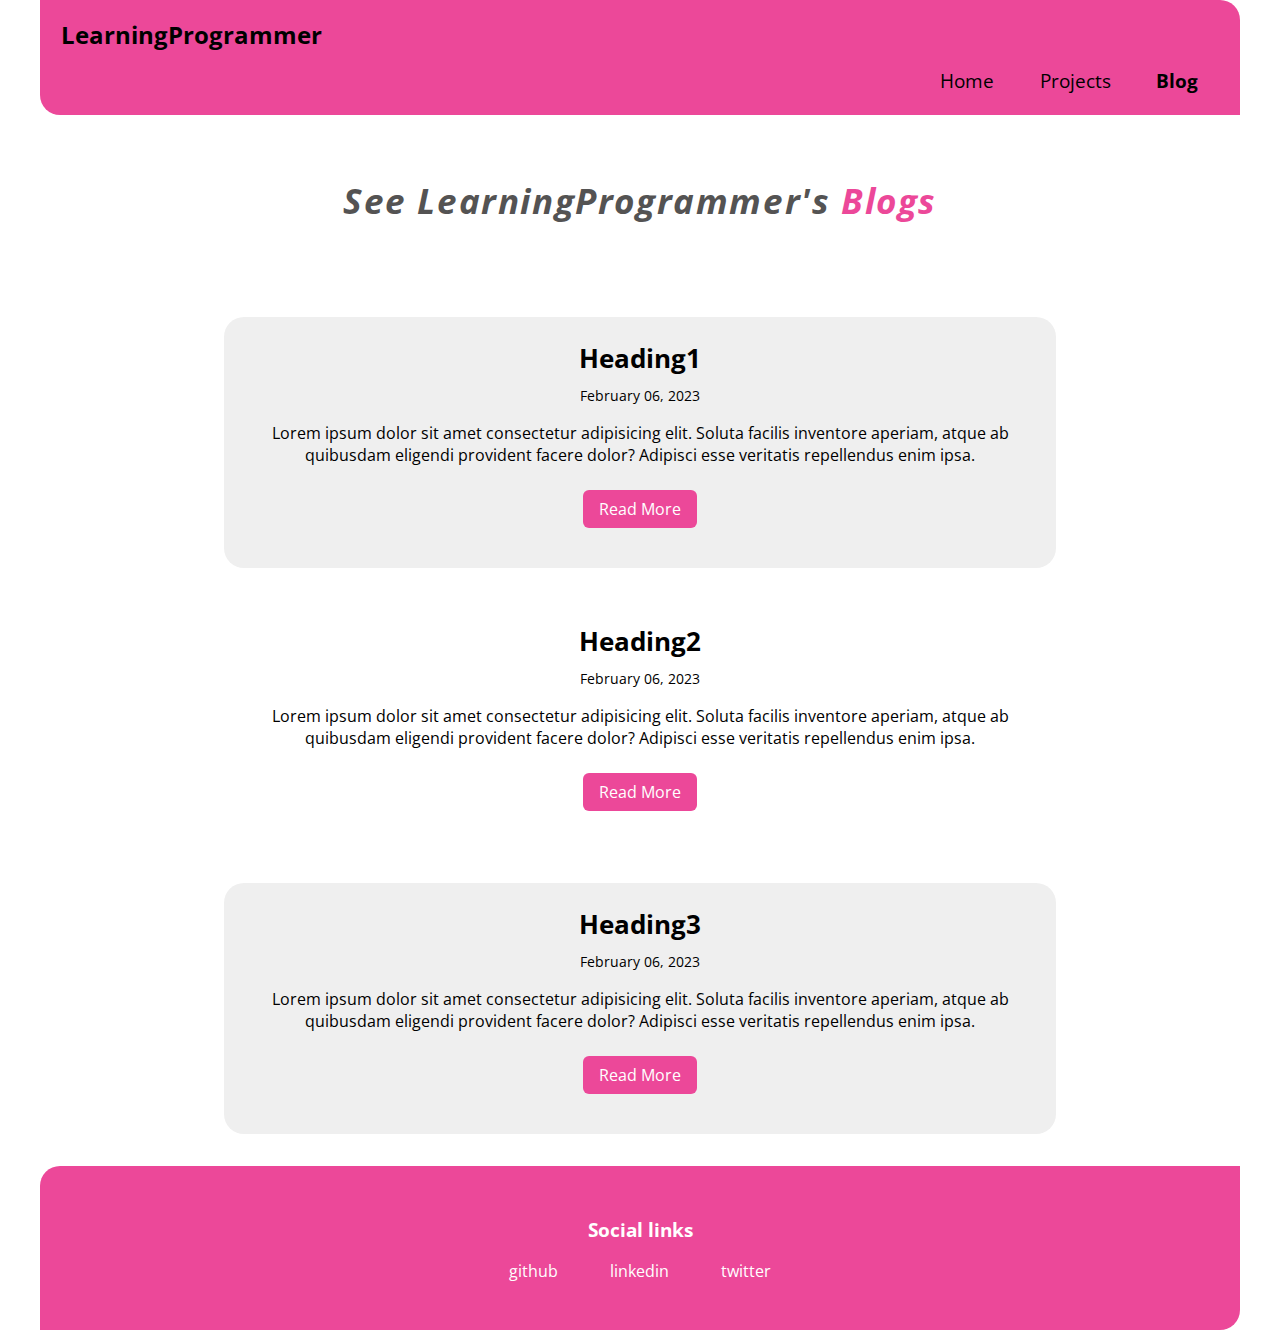
==== blogs.html @ 9a8c059e "feat: added projects.html and blogs.html" ====
<!DOCTYPE html>
<html lang="en">
<head>
    <meta charset="UTF-8">
    <meta http-equiv="X-UA-Compatible" content="IE=edge">
    <meta name="viewport" content="width=device-width, initial-scale=1.0">
    <link rel="stylesheet" href="styles.css">
    <title>LearningProgrammer's Projects</title>
</head>
<body>
    <header>
        <nav class="navigation">
            <h1 class="nav-brand">LearningProgrammer</h1>
            <ul>
                <li class="list-item-inline "><a href="/index.html">Home</a></li>
                <li class="list-item-inline "><a href="/projects.html">Projects</a></li>
                <li class="list-item-inline link-active"><a href="/blogs.html">Blog</a></li>
            </ul>
        </nav>
        
        <div class="hero">
            <h2 class="hero-heading">See LearningProgrammer's <span class="hero-inverted-text">Blogs</span> </h2>
        </div>
    </header>

    <section class="section ">
        <div class="center-container inverted-section">
            <h3>Heading1</h3>
            <small>February 06, 2023</small>
            <p>Lorem ipsum dolor sit amet consectetur adipisicing elit. Soluta facilis inventore aperiam, atque ab quibusdam eligendi provident facere dolor? Adipisci esse veritatis repellendus enim ipsa.</p>
            <div class="section-buttons">
                <a href="" class="link primary-link">Read More</a>
            </div>
        </div>
        <div class="center-container ">
            <h3>Heading2</h3>
            <small>February 06, 2023</small>
            <p>Lorem ipsum dolor sit amet consectetur adipisicing elit. Soluta facilis inventore aperiam, atque ab quibusdam eligendi provident facere dolor? Adipisci esse veritatis repellendus enim ipsa.</p>
            <div class="section-buttons">
                <a href="" class="link primary-link">Read More</a>
            </div>
        </div>
        <div class="center-container inverted-section">
            <h3>Heading3</h3>
            <small>February 06, 2023</small>
            <p>Lorem ipsum dolor sit amet consectetur adipisicing elit. Soluta facilis inventore aperiam, atque ab quibusdam eligendi provident facere dolor? Adipisci esse veritatis repellendus enim ipsa.</p>
            <div class="section-buttons">
                <a href="" class="link primary-link">Read More</a>
            </div>
        </div>

    </section>

    <footer class="footer">
        <h3>Social links</h3>
        <ul class="list-non-bulleted">
            <li class="list-item-inline"><a href="" class="link">github</a></li>
            <li class="list-item-inline"><a href="" class="link">linkedin</a></li>
            <li class="list-item-inline"><a href="" class="link">twitter</a></li>
        </ul>
    </footer>
    
</body>
</html>
---- styles.css ----
/* Importing fonts */
@import url('https://fonts.googleapis.com/css2?family=Open+Sans:ital,wght@0,400;0,700;1,400;1,700&display=swap');

/* defining CSS variables */
:root{
    --primary-color: rgb(236, 72, 153);
    --gray-color: rgb(84, 83, 83);
    --inverted-orange: rgb(239, 239, 239);
}

/* body tag */
body{
    font-family: 'Open Sans', 'Sans-Serif';
    margin: 0 auto;
    max-width: 1200px;
}

hr{
    margin: 2rem 0rem;
}


/* containers */

.container{
    margin: 0 1rem;  
}

.fluid-container{
    padding-left: 2rem;
    padding-right: 2rem;
}

.center-container{
    max-width: 800px;
    margin: auto;
}


/* links */

.link{
    text-decoration: none;
    padding: 0.5rem 1rem; 
}

.primary-link{
    background-color: var(--primary-color);
    color: white;
    border-radius: 6px;
}

.secondary-link{
    border: 1px solid var(--primary-color);
    color: var(--primary-color);
    border-radius: 6px;
}


/* lists */

.list-non-bulleted{
    list-style: none;
}

.list-item-inline{
    display: inline;
    padding: 0 0.5rem;
}



/* nav bar */

.navigation{
    background-color: var(--primary-color);
    padding: 0.1rem 1.3rem 0.3rem 1.3rem;
    border-bottom-left-radius: 20px;
    border-top-right-radius: 20px;
}

/* <a> items inside navigation class item */
.navigation a{
    color: black;
    text-decoration: none;
    padding: 1rem 0.8rem;
    font-size: 1.2rem;
}

.navigation ul{
    text-align: right;
}

/* state-wise styles */
.navigation a:hover{
    /* font-weight: bold; */
    color: white;
}

.nav-brand{
    font-weight: bold;
    font-size: 1.5rem;
}

.navigation ul .link-active{
    font-weight: bold;
}


/* header */

.hero{
    padding: 2rem;
}

.hero .hero-image{
    display: block;
    max-width: 500px;
    margin: auto;
}

.hero .hero-heading{
    color: var(--gray-color);
    font-size: 2.2rem;
    font-weight: bold;
    font-style: italic;
    letter-spacing: 0.1rem;
    text-align: center;
}

.hero .hero-inverted-text{
    color: var(--primary-color);
}


/* section */
.section {
    margin: 1rem;
}

.section div{
    padding: 1rem 1rem;
    padding-bottom: 0.5rem;
    text-align: center;
    border-radius: 20px;
    margin-top: 2rem;
    margin-bottom: 2rem;
}

.section h3{
    text-align: center;
    font-size: 1.6rem;
    margin: 0.5rem;
}

.section small{
    font-size: 0.9rem;
}
.inverted-section{
    background-color: var(--inverted-orange);
}

.section a{
    margin: 0.8rem;
}

.center-container div{
    margin-top: 0;
}




/* footer */

.footer{
    padding: 2rem 1rem;
    background-color: var(--primary-color);
    color: white;
    text-align: center;
    border-top-left-radius: 20px;
    border-bottom-right-radius: 20px;
}

.footer .link{
    color: white;
}
.footer ul{
    padding-inline-start: 0px;
}
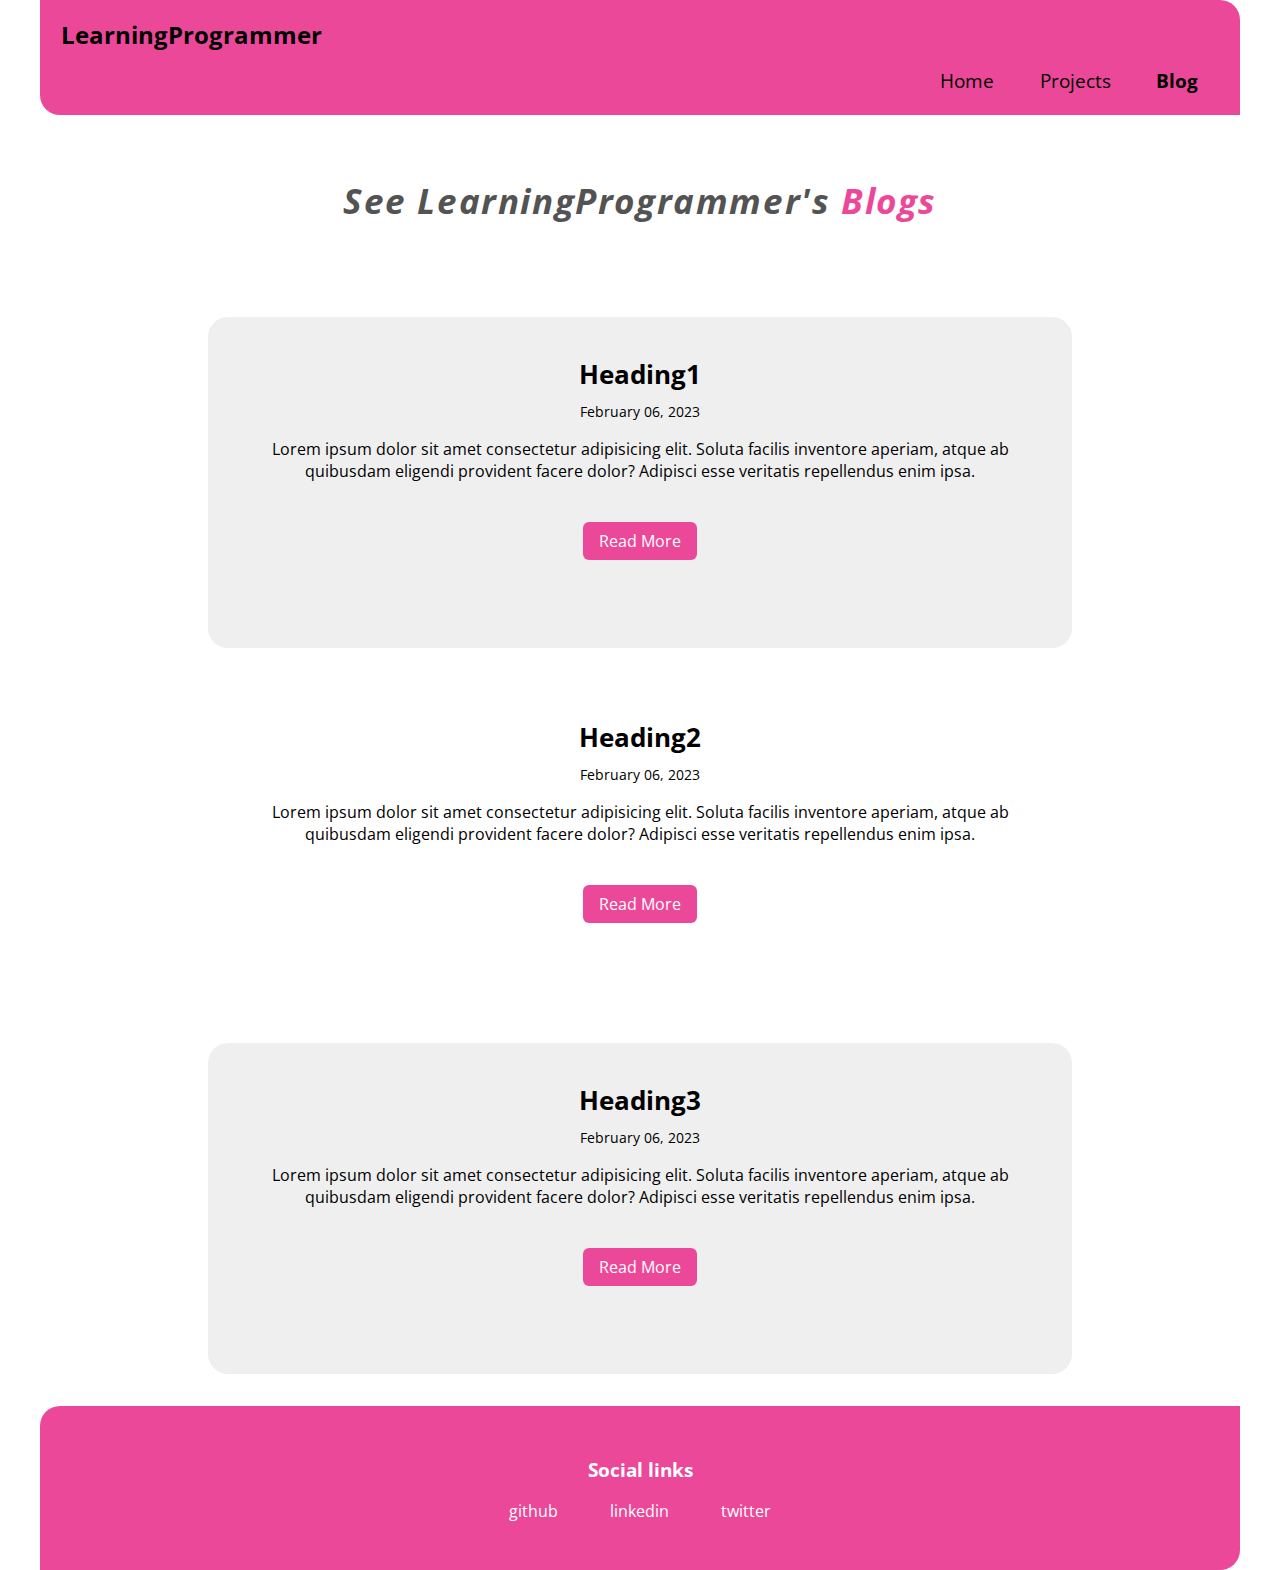
==== commit 4bdcbc94: "feat: added blogpage.html" ====
--- a/blogs.html
+++ b/blogs.html
@@ -5,7 +5,7 @@
     <meta http-equiv="X-UA-Compatible" content="IE=edge">
     <meta name="viewport" content="width=device-width, initial-scale=1.0">
     <link rel="stylesheet" href="styles.css">
-    <title>LearningProgrammer's Projects</title>
+    <title>LearningProgrammer's Blogs</title>
 </head>
 <body>
     <header>
@@ -29,7 +29,7 @@
             <small>February 06, 2023</small>
             <p>Lorem ipsum dolor sit amet consectetur adipisicing elit. Soluta facilis inventore aperiam, atque ab quibusdam eligendi provident facere dolor? Adipisci esse veritatis repellendus enim ipsa.</p>
             <div class="section-buttons">
-                <a href="" class="link primary-link">Read More</a>
+                <a href="blogpage.html" class="link primary-link">Read More</a>
             </div>
         </div>
         <div class="center-container ">
@@ -37,7 +37,7 @@
             <small>February 06, 2023</small>
             <p>Lorem ipsum dolor sit amet consectetur adipisicing elit. Soluta facilis inventore aperiam, atque ab quibusdam eligendi provident facere dolor? Adipisci esse veritatis repellendus enim ipsa.</p>
             <div class="section-buttons">
-                <a href="" class="link primary-link">Read More</a>
+                <a href="blogpage.html" class="link primary-link">Read More</a>
             </div>
         </div>
         <div class="center-container inverted-section">
@@ -45,7 +45,7 @@
             <small>February 06, 2023</small>
             <p>Lorem ipsum dolor sit amet consectetur adipisicing elit. Soluta facilis inventore aperiam, atque ab quibusdam eligendi provident facere dolor? Adipisci esse veritatis repellendus enim ipsa.</p>
             <div class="section-buttons">
-                <a href="" class="link primary-link">Read More</a>
+                <a href="blogpage.html" class="link primary-link">Read More</a>
             </div>
         </div>
 
--- a/styles.css
+++ b/styles.css
@@ -168,6 +168,12 @@
     margin-top: 0;
 }
 
+.section div{
+    padding: 2rem;
+}
+.blogpage p{
+    text-align: left;
+}
 
 
 
